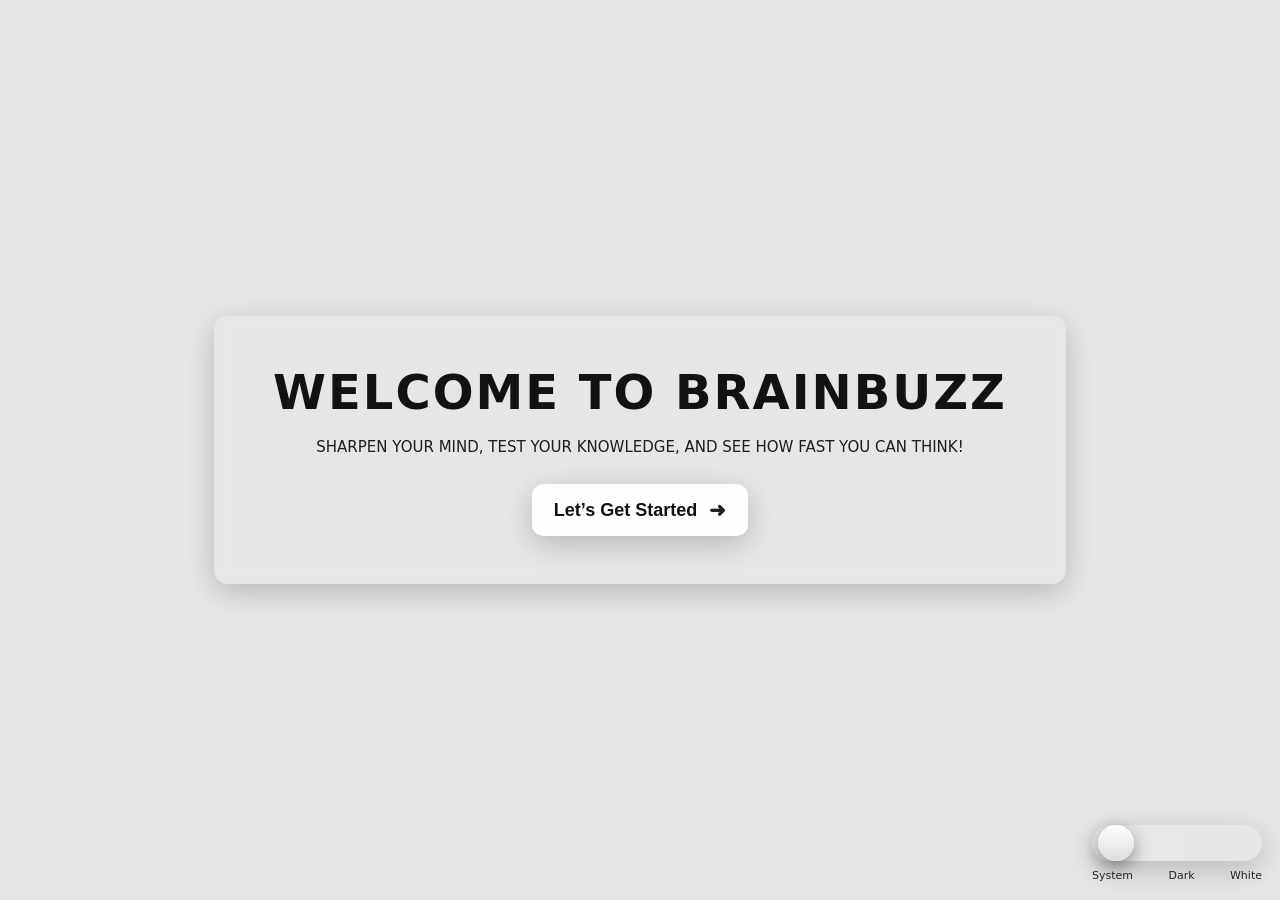
==== index.html @ d22c2c5c "Initial Commit." ====
<!doctype html>
<html lang="en">
  <head>
    <meta charset="utf-8" />
    <meta name="viewport" content="width=device-width,initial-scale=1" />
    <title>BrainBuzz</title>
    <link rel="stylesheet" href="style.css" />
  </head>
  <body>
    <main class="container">
      <header class="hero">
        <h1 class="title">WELCOME TO BRAINBUZZ</h1>
        <p class="tagline">
          SHARPEN YOUR MIND, TEST YOUR KNOWLEDGE, AND SEE HOW FAST YOU CAN
          THINK!
        </p>
        <a
          id="startBtn"
          class="start-btn"
          href="Main/SecletGrade.html"
          role="button"
          aria-label="Let's Get Started"
          tabindex="0"
        >
          <span class="btn-text">Let’s Get Started</span>
          <span class="btn-arrow">➜</span>
        </a>
      </header>
    </main>

    <div class="theme-slider" title="Theme">
      <input
        id="themeSelect"
        type="range"
        min="0"
        max="2"
        value="0"
        aria-label="Theme slider"
      />
      <div class="theme-labels" aria-hidden="true">
        <span data-val="0">System</span>
        <span data-val="1">Dark</span>
        <span data-val="2">White</span>
      </div>
    </div>

    <script src="script.js"></script>
  </body>
</html>
---- style.css ----
:root {
  --bg: rgb(25, 25, 25);
  --text: rgb(237, 237, 237);
  --glow: rgba(250, 250, 250, 0.08);
  --btn-bg: rgba(34, 34, 34, 0.9);
  --btn-text: var(--text);
  --transition: 220ms cubic-bezier(0.2, 0.9, 0.2, 1);
  --fade-duration: 2000ms;
}

/* fonts */
@font-face {
  font-family: "StencilCustom";
  src: url("Main/Fonts/StencilFont.woff2") format("woff2");
  font-weight: 700;
  font-style: normal;
  font-display: swap;
}
@font-face {
  font-family: "RoundedCustom";
  src: url("Main/Fonts/ArialRoundedMTBoldRegularFont.woff2") format("woff2");
  font-weight: 700;
  font-style: normal;
  font-display: swap;
}

* {
  box-sizing: border-box;
}
html,
body {
  height: 100%;
}
body {
  margin: 0;
  background: var(--bg);
  color: var(--text);
  font-family:
    system-ui,
    -apple-system,
    "Segoe UI",
    Roboto,
    "Helvetica Neue",
    Arial;
  -webkit-font-smoothing: antialiased;
  -moz-osx-font-smoothing: grayscale;
  display: flex;
  align-items: center;
  justify-content: center;
  min-height: 100vh;
  transition:
    background-color var(--fade-duration) ease,
    color var(--fade-duration) ease;
}

/* layout */
.container {
  width: 100%;
  max-width: 900px;
  padding: 48px 24px;
  text-align: center;
}
.hero {
  padding: 48px;
  border-radius: 14px;
  box-shadow: 0 8px 30px var(--glow);
  backdrop-filter: blur(6px);
  transition:
    background-color var(--fade-duration) ease,
    box-shadow var(--fade-duration) ease,
    color var(--fade-duration) ease,
    transform 160ms ease;
}

/* title & tagline */
.title {
  margin: 0;
  font-size: 48px;
  letter-spacing: 2px;
  color: var(--text);
  font-family: "StencilCustom", system-ui, sans-serif;
  text-transform: uppercase;
  transition: color var(--fade-duration) ease;
}
.tagline {
  margin: 18px 0 28px;
  font-size: 15px;
  color: var(--text);
  opacity: 0.95;
  max-width: 820px;
  margin-left: auto;
  margin-right: auto;
  transition:
    color var(--fade-duration) ease,
    opacity var(--fade-duration) ease;
}

/* start button */
.start-btn {
  display: inline-flex;
  align-items: center;
  gap: 12px;
  padding: 14px 22px;
  background: var(--btn-bg);
  color: var(--btn-text);
  text-decoration: none;
  border-radius: 12px;
  font-size: 18px;
  font-weight: 700;
  font-family: "RoundedCustom", "Segoe UI", Arial, sans-serif;
  box-shadow: 0 6px 20px var(--glow);
  transform: scale(1);
  transition:
    transform 180ms cubic-bezier(0.2, 0.9, 0.2, 1),
    box-shadow var(--fade-duration) ease,
    background-color var(--fade-duration) ease;
  user-select: none;
  -webkit-tap-highlight-color: transparent;
  outline: none;
}

/* hover and pressed behavior (updated scales) */
.start-btn:hover {
  transform: scale(1.1);
  box-shadow: 0 12px 36px rgba(250, 250, 250, 0.12);
}
.start-btn:active {
  transform: scale(1.25);
}

/* pressed class used by JS to ensure consistent behavior */
.start-btn.pressed {
  transform: scale(1.25);
  transition: transform 120ms ease-in-out;
}

/* small arrow styling */
.btn-arrow {
  font-size: 20px;
  opacity: 0.95;
}

/* theme slider bottom-right */
.theme-slider {
  position: fixed;
  right: 18px;
  bottom: 18px;
  width: 170px;
  background: transparent;
  display: flex;
  flex-direction: column;
  align-items: center;
  gap: 6px;
  pointer-events: auto;
}

/* slider track */
.theme-slider input[type="range"] {
  appearance: none;
  -webkit-appearance: none;
  -moz-appearance: none;
  width: 100%;
  height: 36px;
  background: linear-gradient(
    90deg,
    rgba(255, 255, 255, 0.06),
    rgba(255, 255, 255, 0.02)
  );
  border-radius: 20px;
  padding: 6px;
  outline: none;
  box-shadow: 0 6px 20px var(--glow);
  transition:
    box-shadow var(--fade-duration) ease,
    background-color var(--fade-duration) ease;
}

/* standard + vendor prefixes for compatibility and smooth thumb movement */
/* standard property included for VSCode compatibility */
.theme-slider input[type="range"]::-webkit-slider-thumb {
  appearance: none;
  -webkit-appearance: none;
  -moz-appearance: none;
  width: 36px;
  height: 36px;
  border-radius: 50%;
  background: linear-gradient(180deg, #fff, #ddd);
  box-shadow: 0 6px 18px rgba(0, 0, 0, 0.4);
  cursor: pointer;
  transition:
    transform 180ms ease,
    background 180ms ease;
}
.theme-slider input[type="range"]::-moz-range-thumb {
  appearance: none;
  -webkit-appearance: none;
  -moz-appearance: none;
  width: 36px;
  height: 36px;
  border-radius: 50%;
  background: linear-gradient(180deg, #fff, #ddd);
  box-shadow: 0 6px 18px rgba(0, 0, 0, 0.4);
  cursor: pointer;
  transition:
    transform 180ms ease,
    background 180ms ease;
}

/* make the track itself respond smoothly when programmatically changed */
.theme-slider input[type="range"]::-webkit-slider-runnable-track {
  transition:
    background-position 220ms ease,
    background-color 220ms ease;
}
.theme-slider input[type="range"]::-moz-range-track {
  transition:
    background-position 220ms ease,
    background-color 220ms ease;
}

.theme-labels {
  display: flex;
  justify-content: space-between;
  width: 100%;
  font-size: 11px;
  color: var(--text);
  opacity: 0.9;
}
.theme-labels span {
  user-select: none;
}

/* glow for boxes */
.hero,
.start-btn,
.theme-slider input[type="range"] {
  box-shadow: 0 8px 30px var(--glow);
}

/* white theme overrides (inverted) with stronger blackish glow */
.theme-white {
  --bg: rgb(230, 230, 230);
  --text: rgb(18, 18, 18);
  --glow: rgba(0, 0, 0, 0.2);
  --btn-bg: rgba(255, 255, 255, 0.95);
  --btn-text: var(--text);
}

/* dark theme override (explicit) */
.theme-dark {
  --bg: rgb(25, 25, 25);
  --text: rgb(237, 237, 237);
  --glow: rgba(250, 250, 250, 0.08);
  --btn-bg: rgba(34, 34, 34, 0.9);
  --btn-text: var(--text);
}

/* ensure smooth dissolve-like transition for elements that change on theme switch */
.title,
.tagline,
.hero,
.start-btn,
.theme-slider input[type="range"] {
  transition:
    background-color var(--fade-duration) ease,
    color var(--fade-duration) ease,
    box-shadow var(--fade-duration) ease,
    transform 160ms ease;
}

/* responsive */
@media (max-width: 520px) {
  .title {
    font-size: 28px;
  }
  .tagline {
    font-size: 13px;
  }
  .start-btn {
    font-size: 16px;
    padding: 12px 18px;
  }
  .theme-slider {
    width: 150px;
  }
}
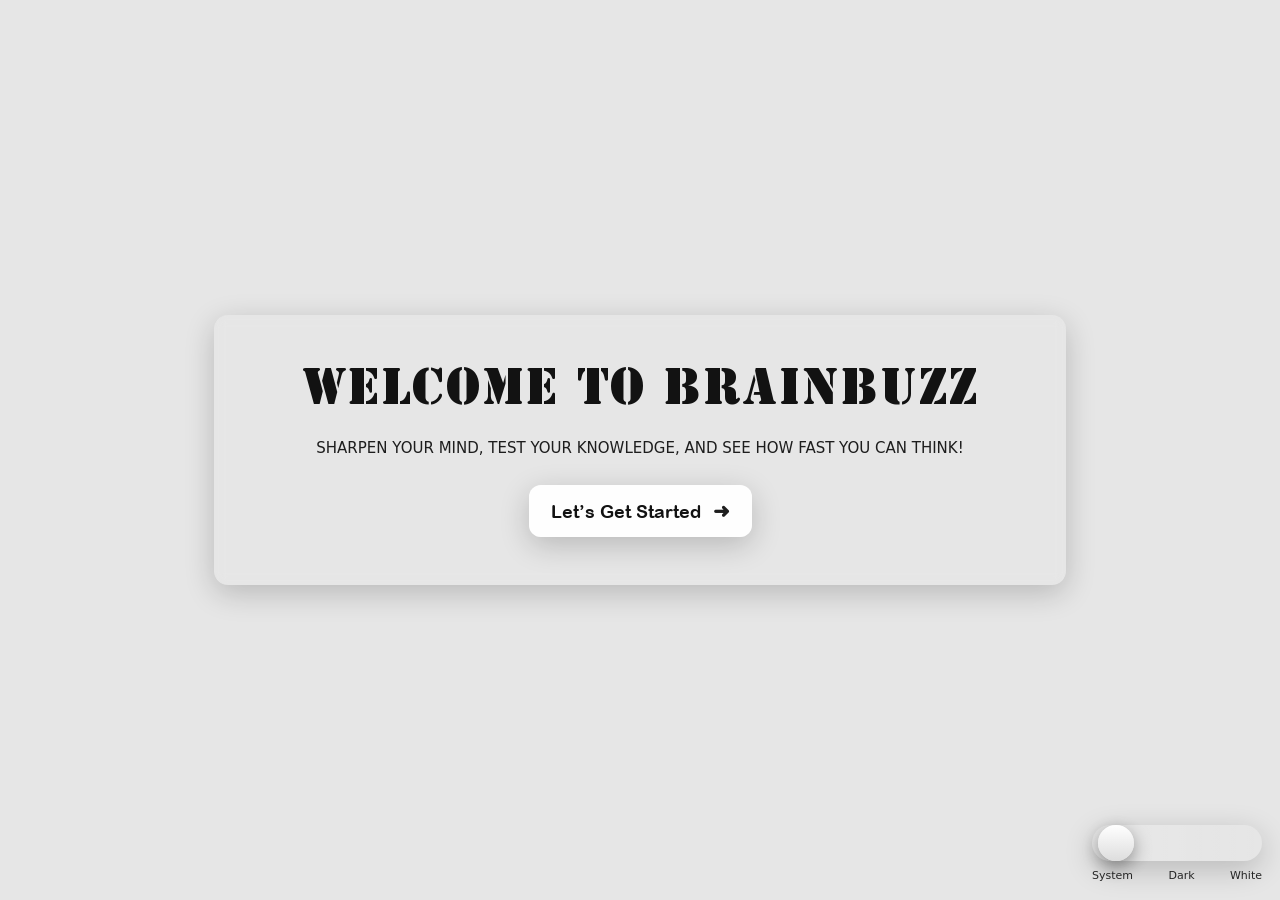
==== commit 76e393bf: "Add files via upload" ====
--- a/index.html
+++ b/index.html
@@ -5,7 +5,9 @@
     <meta name="viewport" content="width=device-width,initial-scale=1" />
     <title>BrainBuzz</title>
     <link rel="stylesheet" href="style.css" />
+    <link rel="icon" type="image/png" href="BrainBuzzLogo.png" />
   </head>
+
   <body>
     <main class="container">
       <header class="hero">
@@ -17,7 +19,7 @@
         <a
           id="startBtn"
           class="start-btn"
-          href="Main/SecletGrade.html"
+          href="Main/SelectGrade.html"
           role="button"
           aria-label="Let's Get Started"
           tabindex="0"
